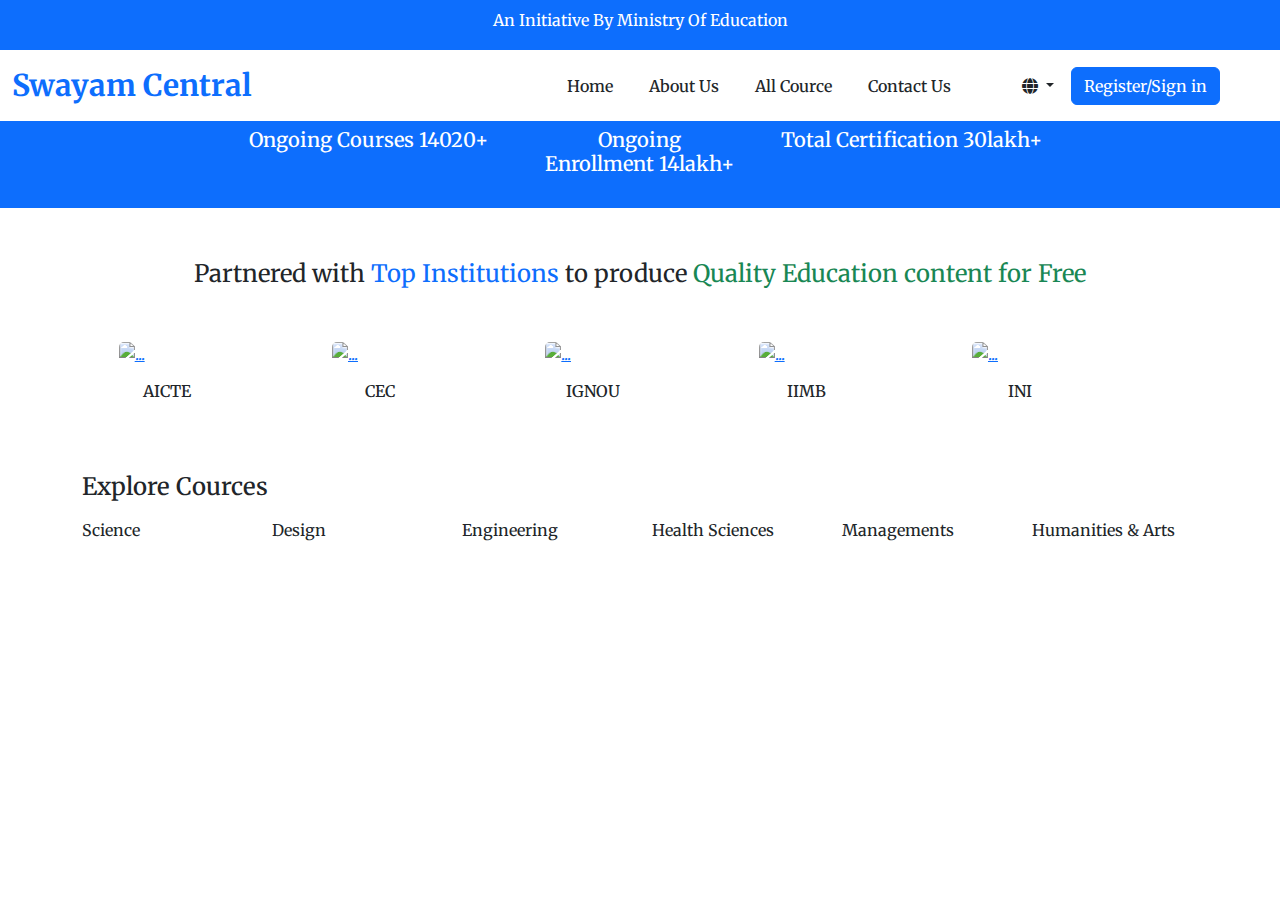
==== index.html @ 62db1b5d "first commit" ====
<!DOCTYPE html>
<html lang="en">
<head>
    <meta charset="UTF-8">
    <meta name="viewport" content="width=device-width, initial-scale=1.0">
    <title>Educational website</title>
    <!-- bootstrap cdn -->
    <link href="https://cdn.jsdelivr.net/npm/bootstrap@5.3.3/dist/css/bootstrap.min.css" rel="stylesheet" integrity="sha384-QWTKZyjpPEjISv5WaRU9OFeRpok6YctnYmDr5pNlyT2bRjXh0JMhjY6hW+ALEwIH" crossorigin="anonymous">
    <script src="https://cdn.jsdelivr.net/npm/bootstrap@5.3.3/dist/js/bootstrap.bundle.min.js" integrity="sha384-YvpcrYf0tY3lHB60NNkmXc5s9fDVZLESaAA55NDzOxhy9GkcIdslK1eN7N6jIeHz" crossorigin="anonymous"></script>
    <!-- fontawesome cdn -->
    <link rel="stylesheet" href="https://cdnjs.cloudflare.com/ajax/libs/font-awesome/6.7.2/css/all.min.css" integrity="sha512-Evv84Mr4kqVGRNSgIGL/F/aIDqQb7xQ2vcrdIwxfjThSH8CSR7PBEakCr51Ck+w+/U6swU2Im1vVX0SVk9ABhg==" crossorigin="anonymous" referrerpolicy="no-referrer" />
    <!-- google fonts -->
    <link rel="preconnect" href="https://fonts.googleapis.com">
    <link rel="preconnect" href="https://fonts.gstatic.com" crossorigin>
    <link href="https://fonts.googleapis.com/css2?family=Merriweather:ital,wght@0,300;0,400;0,700;0,900;1,300;1,400;1,700;1,900&family=Noto+Sans:ital,wght@0,100..900;1,100..900&family=Noto+Serif+Display:ital,wght@0,100..900;1,100..900&family=Noto+Serif:ital,wght@0,100..900;1,100..900&family=Playfair+Display:ital,wght@0,400..900;1,400..900&family=Poppins:ital,wght@0,100;0,200;0,300;0,400;0,500;0,600;0,700;0,800;0,900;1,100;1,200;1,300;1,400;1,500;1,600;1,700;1,800;1,900&display=swap" rel="stylesheet">
   <link rel="stylesheet" href="./style.css">
</head>
<body>
    <!-- navbar -->
     <div class="head bg-primary text-center text-white fs-6 pb-1 pt-2">
        <p >An Initiative By Ministry Of Education</p>
     </div>
    <nav class="navbar navbar-expand-lg ">
        <div class="container-fluid ">
        <!-- logo -->
          <a class="navbar-brand text-primary ml-5 " style="font-weight: 700; font-size: 30px;" href="#">Swayam Central</a>

          <!-- menu-bar -->
          <button class="navbar-toggler" type="button" data-bs-toggle="collapse" data-bs-target="#navbarSupportedContent" aria-controls="navbarSupportedContent" aria-expanded="false" aria-label="Toggle navigation">
            <span class="navbar-toggler-icon"></span>
          </button>
          <!-- nav-items -->
          <div class="collapse navbar-collapse" id="navbarSupportedContent">
            <ul class="navbar-nav ms-auto mb-2 mb-lg-0">
              <li class="nav-item">
                <a class="nav-link text-dark "  id="navItem" aria-current="page" href="#">Home</a>
              </li>
              <li class="nav-item" >
                <a class="nav-link text-dark "  href="#" id="navItem">About Us</a>
              </li>
              <li class="nav-item" >
                <a class="nav-link text-dark " id="navItem" href="#">All Cource</a>
              </li>
              <li class="nav-item" >
                <a class="nav-link text-dark " id="navItem" href="#">Contact Us</a>
              </li>
            </ul>
            <div class="dropdown me-5">
                <button class="btn dropdown-toggle" type="button" data-bs-toggle="dropdown" aria-expanded="false">
                    <i class="fa-solid fa-globe"></i>
                </button>
                <ul class="dropdown-menu">
                  <li><a class="dropdown-item" href="#">English</a></li>
                  <li><a class="dropdown-item" href="#">Hindi</a></li>
                  <li><a class="dropdown-item" href="#">Thelungu</a></li>
                  <li><a class="dropdown-item" href="#">malayalam</a></li>
                  <li><a class="dropdown-item" href="#">urudu</a></li>


                </ul>
                <button class="btn btn-primary rounded">Register/Sign in</button>
              </div>
          </div>
        </div>
      </nav>
    <section id="home">
        <!-- carousel home -->
            <div id="carouselExampleIndicators" class="carousel slide lg-w-100">
                <div class="carousel-indicators">
                  <button type="button" data-bs-target="#carouselExampleIndicators" data-bs-slide-to="0" class="active" aria-current="true" aria-label="Slide 1"></button>
                  <button type="button" data-bs-target="#carouselExampleIndicators" data-bs-slide-to="1" aria-label="Slide 2"></button>
                  <button type="button" data-bs-target="#carouselExampleIndicators" data-bs-slide-to="2" aria-label="Slide 3"></button>
                </div>
                <div class="carousel-inner">
                  <div class="carousel-item active">
                    <img src="https://storage.googleapis.com/swayam2_central/assets/img/student.png" class="d-block w-100" alt="...">
                  </div>
                  <div class="carousel-item">
                    <img src="https://storage.googleapis.com/swayam2_central/assets/img/college.png" class="d-block w-100" alt="...">
                  </div>
                  <div class="carousel-item">
                    <img src="https://storage.googleapis.com/swayam2_central/assets/img/swayam_plus_image.png" class="d-block w-100" alt="...">
                  </div>
                </div>
                <button class="carousel-control-prev" type="button" data-bs-target="#carouselExampleIndicators" data-bs-slide="prev">
                  <span class="carousel-control-prev-icon" aria-hidden="true"></span>
                  <span class="visually-hidden">Previous</span>
                </button>
                <button class="carousel-control-next" type="button" data-bs-target="#carouselExampleIndicators" data-bs-slide="next">
                  <span class="carousel-control-next-icon" aria-hidden="true"></span>
                  <span class="visually-hidden">Next</span>
                </button>
              </div>

              <!-- details -->
                <div class="row bg-primary  ">
                    <div class="col-md-2"></div>
                    <div class="col-md-3">
                         <h5 class="text-white sm-py-2 py-4 text-center">Ongoing Courses 14020+</h5>
                    </div>
                    <div class="col-md-2">
                        <h5 class="text-white sm-py-2 py-4 text-center">Ongoing Enrollment 14lakh+</h5>
                    </div>
                    <div class="col-md-3">
                        <h5 class="text-white sm-py-2 py-4 text-center ">Total Certification 30lakh+</h5>
                    </div>
                    <div class="col-md-2"></div>
                  </div>    
         
      </div>
          <!-- description -->
        <div class="container-fluid">
           <p class="text-center fs-4 mt-5">Partnered with <span class="text-primary">Top Institutions</span> to produce <span class="text-success">Quality Education content for Free</span> </p>
      </div>
      <!-- certifications -->
      <div class="container-fluid">
        <div class="row mt-5">
            <div class="col-md-1 "></div>
            <div class="col-sm-2 ">
              <div class="card border-0 transparent" style="width: 6rem;">
                <a href=""><img src="https://storage.googleapis.com/swayam2_central/assets/img/swayam_images/NC_logo/AICTE_logo_128.png" class="card-img-top  img-fluid " alt="...">
                </a>
                <div class="card-body">
                  <h5 class="card-title fs-6 text-center">AICTE</h5>
                </div>
              </div>
            </div>
            <div class="col-sm-2 ">
              <div class="card border-0 transparent" style="width: 6rem;">
                <a href=""><img src="https://storage.googleapis.com/swayam2_central/assets/img/swayam_images/NC_logo/CEC-logo.png" class="card-img-top  img-fluid " alt="...">
                </a>
                <div class="card-body">
                  <h5 class="card-title fs-6 text-center">CEC</h5>
                </div>
              </div>
            </div>
            <div class="col-sm-2 ">
              <div class="card border-0 transparent" style="width: 6rem;">
                <a href=""><img src="https://storage.googleapis.com/swayam2_central/assets/img/swayam_images/NC_logo/IGNOU-logo.png" class="card-img-top  img-fluid " alt="...">
                </a>
                <div class="card-body">
                  <h5 class="card-title fs-6 text-center">IGNOU</h5>
                </div>
              </div>
            </div>
            <div class="col-sm-2 ">
              <div class="card border-0 transparent" style="width: 6rem;">
                <a href=""><img src="https://storage.googleapis.com/swayam2_central/assets/img/swayam_images/NC_logo/IIMB_logo_128.png" class="card-img-top  img-fluid " alt="...">
                </a>
                <div class="card-body">
                  <h5 class="card-title fs-6 text-center">IIMB</h5>
                </div>
              </div>
            </div>
            <div class="col-sm-2">
              <div class="card border-0 transparent" style="width: 6rem;">
                <a href=""><img src="https://storage.googleapis.com/swayam2_central/assets/img/swayam_images/NC_logo/INI_logo_2x.png" class="card-img-top  img-fluid " alt="...">
                </a>
                <div class="card-body">
                  <h5 class="card-title fs-6 text-center">INI</h5>
                </div>
              </div>
            </div>
            <div class="col-sm-1 "></div>
        </div>
      </div>
      <div class="container mt-5">
        <h4>Explore Cources</h4>
        <div class="row mt-3">
          <div class="col-md-2">
            <a href="" class="text-center text-decoration-none text-dark">Science</a>
          </div>
          <div class="col-md-2">
            <a href=""  class="text-center text-decoration-none text-dark">Design</a>
          </div>
          <div class="col-md-2">
            <a href="" class="text-center text-decoration-none text-dark">Engineering</a>
          </div>
          <div class="col-md-2">
            <a href="" class="text-center text-decoration-none text-dark">Health Sciences</a>
          </div>
          <div class="col-md-2">
            <a href="" class="text-center text-decoration-none text-dark">Managements</a>
          </div>
          <div class="col-md-2">
            <a href="" class="text-center text-decoration-none text-dark">Humanities & Arts</a>
          </div>

        </div>
      </div>
    </section>
    
</body>
</html>
---- style.css ----
*{
    font-family: "Merriweather", serif;
}
.head{
    position: fixed;
    width: 100%;
    top: 0;
    z-index: 2;
}
.navbar{
    margin-top: 50px;
    position: fixed;
    top: 0;
    z-index: 2;
    background-color: white;
    width: 100%;
}
.navbar-nav{
    margin-right: 30px;
}
.nav-item{
    margin-right: 20px;
    font-weight: 500;
}
#navItem:hover{
    color: rgb(36, 91, 220);
}
/* carousel home */
.carousel{
     margin-top:5rem ; 
}
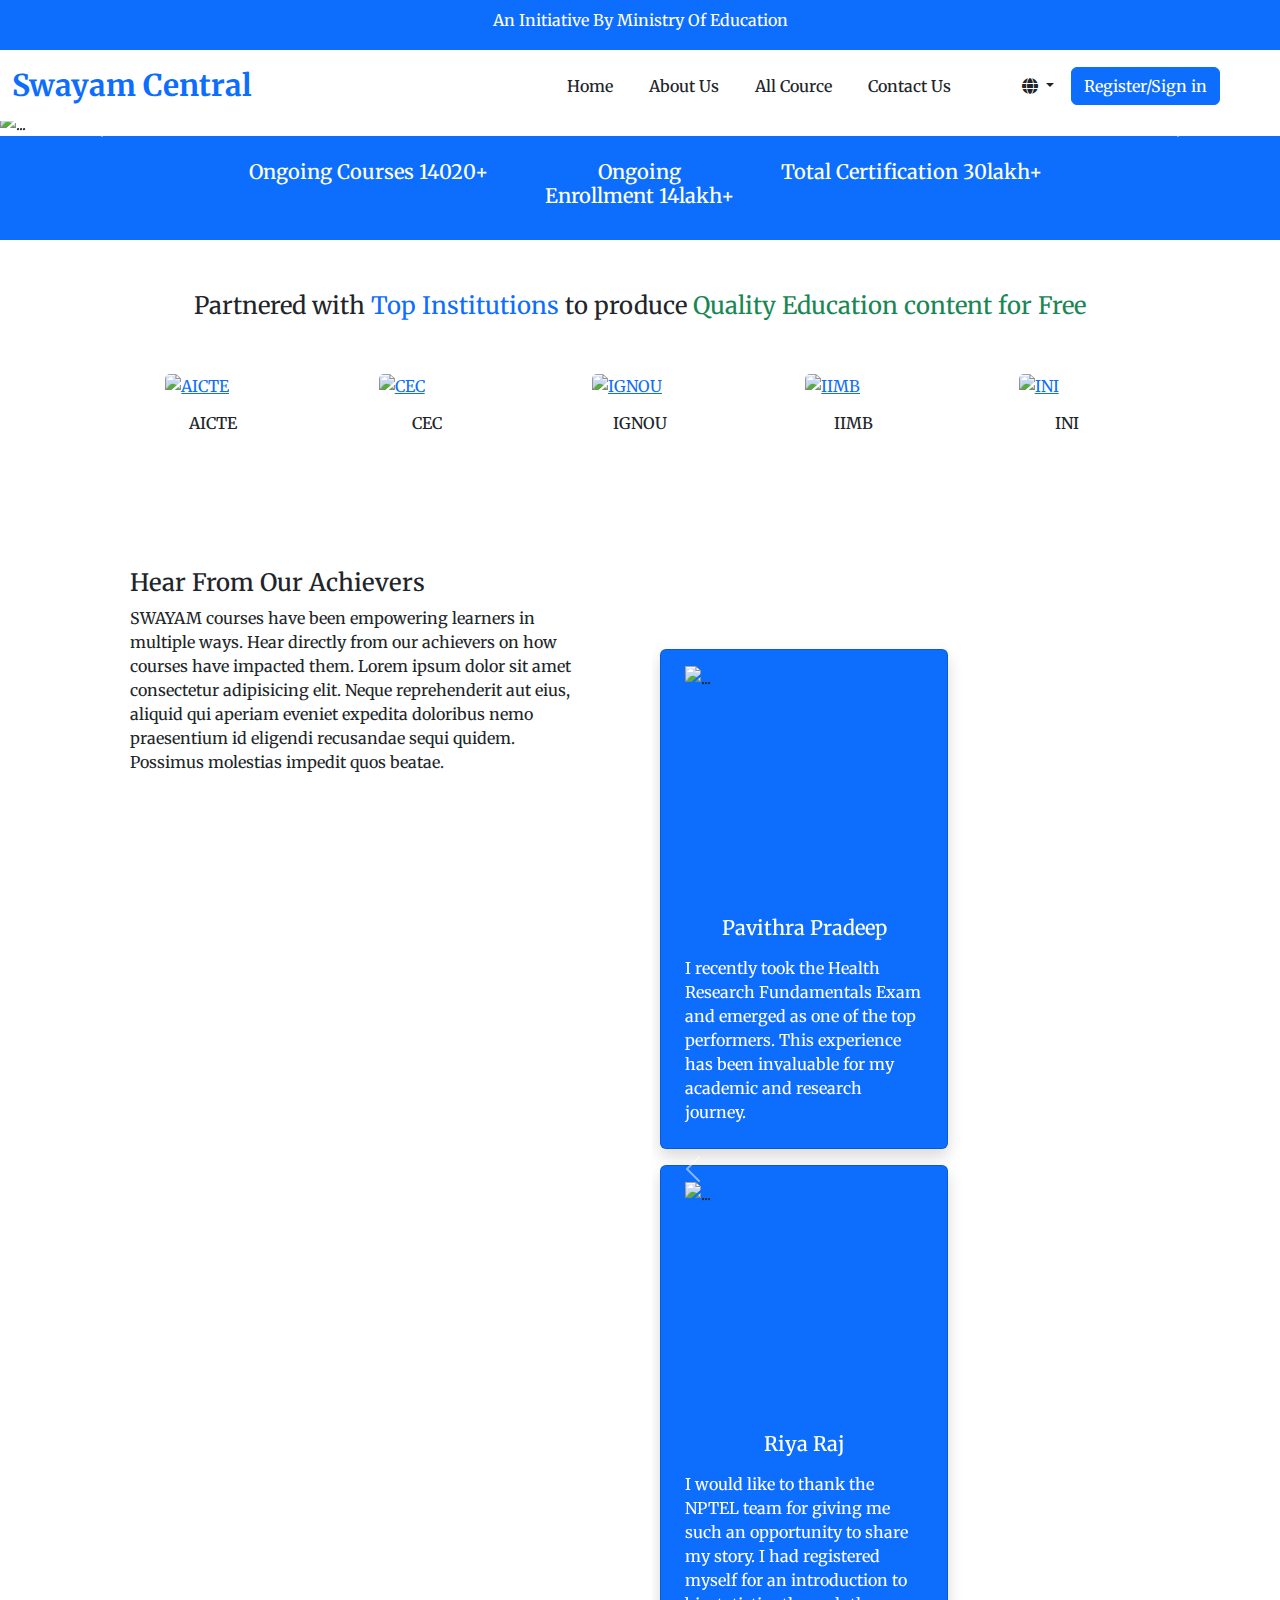
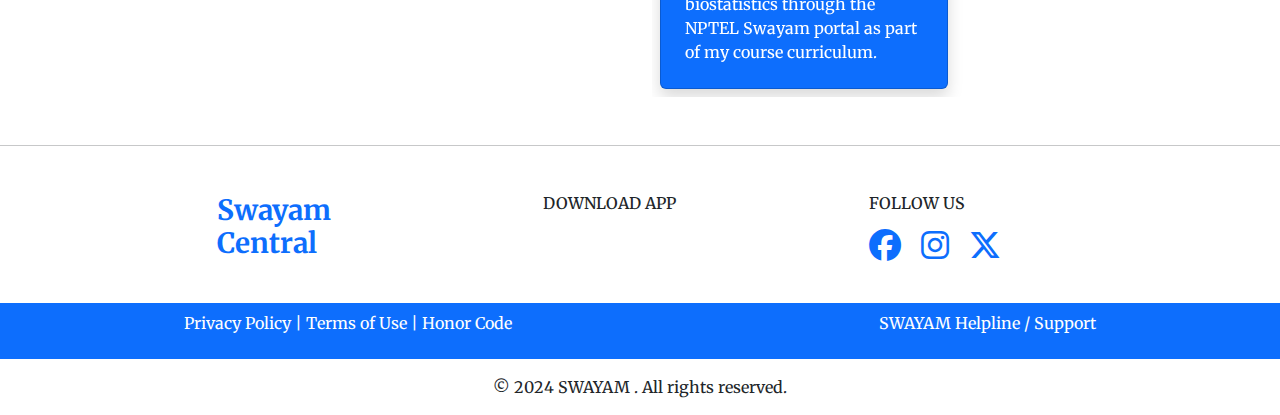
==== commit 04807ff0: "second commit" ====
--- a/index.html
+++ b/index.html
@@ -1,194 +1,312 @@
 <!DOCTYPE html>
 <html lang="en">
+
 <head>
-    <meta charset="UTF-8">
-    <meta name="viewport" content="width=device-width, initial-scale=1.0">
-    <title>Educational website</title>
-    <!-- bootstrap cdn -->
-    <link href="https://cdn.jsdelivr.net/npm/bootstrap@5.3.3/dist/css/bootstrap.min.css" rel="stylesheet" integrity="sha384-QWTKZyjpPEjISv5WaRU9OFeRpok6YctnYmDr5pNlyT2bRjXh0JMhjY6hW+ALEwIH" crossorigin="anonymous">
-    <script src="https://cdn.jsdelivr.net/npm/bootstrap@5.3.3/dist/js/bootstrap.bundle.min.js" integrity="sha384-YvpcrYf0tY3lHB60NNkmXc5s9fDVZLESaAA55NDzOxhy9GkcIdslK1eN7N6jIeHz" crossorigin="anonymous"></script>
-    <!-- fontawesome cdn -->
-    <link rel="stylesheet" href="https://cdnjs.cloudflare.com/ajax/libs/font-awesome/6.7.2/css/all.min.css" integrity="sha512-Evv84Mr4kqVGRNSgIGL/F/aIDqQb7xQ2vcrdIwxfjThSH8CSR7PBEakCr51Ck+w+/U6swU2Im1vVX0SVk9ABhg==" crossorigin="anonymous" referrerpolicy="no-referrer" />
-    <!-- google fonts -->
-    <link rel="preconnect" href="https://fonts.googleapis.com">
-    <link rel="preconnect" href="https://fonts.gstatic.com" crossorigin>
-    <link href="https://fonts.googleapis.com/css2?family=Merriweather:ital,wght@0,300;0,400;0,700;0,900;1,300;1,400;1,700;1,900&family=Noto+Sans:ital,wght@0,100..900;1,100..900&family=Noto+Serif+Display:ital,wght@0,100..900;1,100..900&family=Noto+Serif:ital,wght@0,100..900;1,100..900&family=Playfair+Display:ital,wght@0,400..900;1,400..900&family=Poppins:ital,wght@0,100;0,200;0,300;0,400;0,500;0,600;0,700;0,800;0,900;1,100;1,200;1,300;1,400;1,500;1,600;1,700;1,800;1,900&display=swap" rel="stylesheet">
-   <link rel="stylesheet" href="./style.css">
+  <meta charset="UTF-8">
+  <meta name="viewport" content="width=device-width, initial-scale=1.0">
+  <title>Educational website</title>
+  <!-- bootstrap cdn -->
+  <link href="https://cdn.jsdelivr.net/npm/bootstrap@5.3.3/dist/css/bootstrap.min.css" rel="stylesheet"
+    integrity="sha384-QWTKZyjpPEjISv5WaRU9OFeRpok6YctnYmDr5pNlyT2bRjXh0JMhjY6hW+ALEwIH" crossorigin="anonymous">
+  <script src="https://cdn.jsdelivr.net/npm/bootstrap@5.3.3/dist/js/bootstrap.bundle.min.js"
+    integrity="sha384-YvpcrYf0tY3lHB60NNkmXc5s9fDVZLESaAA55NDzOxhy9GkcIdslK1eN7N6jIeHz"
+    crossorigin="anonymous"></script>
+  <!-- fontawesome cdn -->
+  <link rel="stylesheet" href="https://cdnjs.cloudflare.com/ajax/libs/font-awesome/6.7.2/css/all.min.css"
+    integrity="sha512-Evv84Mr4kqVGRNSgIGL/F/aIDqQb7xQ2vcrdIwxfjThSH8CSR7PBEakCr51Ck+w+/U6swU2Im1vVX0SVk9ABhg=="
+    crossorigin="anonymous" referrerpolicy="no-referrer" />
+  <!-- google fonts -->
+  <link rel="preconnect" href="https://fonts.googleapis.com">
+  <link rel="preconnect" href="https://fonts.gstatic.com" crossorigin>
+  <link
+    href="https://fonts.googleapis.com/css2?family=Merriweather:ital,wght@0,300;0,400;0,700;0,900;1,300;1,400;1,700;1,900&family=Noto+Sans:ital,wght@0,100..900;1,100..900&family=Noto+Serif+Display:ital,wght@0,100..900;1,100..900&family=Noto+Serif:ital,wght@0,100..900;1,100..900&family=Playfair+Display:ital,wght@0,400..900;1,400..900&family=Poppins:ital,wght@0,100;0,200;0,300;0,400;0,500;0,600;0,700;0,800;0,900;1,100;1,200;1,300;1,400;1,500;1,600;1,700;1,800;1,900&display=swap"
+    rel="stylesheet">
+    <link rel="stylesheet" href="./style.css">
 </head>
+
 <body>
-    <!-- navbar -->
-     <div class="head bg-primary text-center text-white fs-6 pb-1 pt-2">
-        <p >An Initiative By Ministry Of Education</p>
-     </div>
-    <nav class="navbar navbar-expand-lg ">
-        <div class="container-fluid ">
-        <!-- logo -->
-          <a class="navbar-brand text-primary ml-5 " style="font-weight: 700; font-size: 30px;" href="#">Swayam Central</a>
-
-          <!-- menu-bar -->
-          <button class="navbar-toggler" type="button" data-bs-toggle="collapse" data-bs-target="#navbarSupportedContent" aria-controls="navbarSupportedContent" aria-expanded="false" aria-label="Toggle navigation">
-            <span class="navbar-toggler-icon"></span>
+  <!-- navbar -->
+  <div class="head bg-primary text-center text-white fs-6 pb-1 pt-2">
+    <p>An Initiative By Ministry Of Education</p>
+  </div>
+  <nav class="navbar navbar-expand-lg ">
+    <div class="container-fluid ">
+      <!-- logo -->
+      <a class="navbar-brand text-primary ml-5 " style="font-weight: 700; font-size: 30px;" href="./index.html">Swayam Central</a>
+
+      <!-- menu-bar -->
+      <button class="navbar-toggler" type="button" data-bs-toggle="collapse" data-bs-target="#navbarSupportedContent"
+        aria-controls="navbarSupportedContent" aria-expanded="false" aria-label="Toggle navigation">
+        <span class="navbar-toggler-icon"></span>
+      </button>
+      <!-- nav-items -->
+      <div class="collapse navbar-collapse" id="navbarSupportedContent">
+        <ul class="navbar-nav ms-auto mb-2 mb-lg-0">
+          <li class="nav-item">
+            <a class="nav-link text-dark " id="navItem" aria-current="page" href="#home">Home</a>
+          </li>
+          <li class="nav-item">
+            <a class="nav-link text-dark " href="./about.html" id="navItem">About Us</a>
+          </li>
+          <li class="nav-item">
+            <a class="nav-link text-dark " id="navItem" href="./course.html">All Cource</a>
+          </li>
+          <li class="nav-item">
+            <a class="nav-link text-dark " id="navItem" href="./contact.html">Contact Us</a>
+          </li>
+        </ul>
+        <div class="dropdown me-5">
+          <button class="btn dropdown-toggle" type="button" data-bs-toggle="dropdown" aria-expanded="false">
+            <i class="fa-solid fa-globe"></i>
           </button>
-          <!-- nav-items -->
-          <div class="collapse navbar-collapse" id="navbarSupportedContent">
-            <ul class="navbar-nav ms-auto mb-2 mb-lg-0">
-              <li class="nav-item">
-                <a class="nav-link text-dark "  id="navItem" aria-current="page" href="#">Home</a>
-              </li>
-              <li class="nav-item" >
-                <a class="nav-link text-dark "  href="#" id="navItem">About Us</a>
-              </li>
-              <li class="nav-item" >
-                <a class="nav-link text-dark " id="navItem" href="#">All Cource</a>
-              </li>
-              <li class="nav-item" >
-                <a class="nav-link text-dark " id="navItem" href="#">Contact Us</a>
-              </li>
-            </ul>
-            <div class="dropdown me-5">
-                <button class="btn dropdown-toggle" type="button" data-bs-toggle="dropdown" aria-expanded="false">
-                    <i class="fa-solid fa-globe"></i>
-                </button>
-                <ul class="dropdown-menu">
-                  <li><a class="dropdown-item" href="#">English</a></li>
-                  <li><a class="dropdown-item" href="#">Hindi</a></li>
-                  <li><a class="dropdown-item" href="#">Thelungu</a></li>
-                  <li><a class="dropdown-item" href="#">malayalam</a></li>
-                  <li><a class="dropdown-item" href="#">urudu</a></li>
-
-
-                </ul>
-                <button class="btn btn-primary rounded">Register/Sign in</button>
-              </div>
-          </div>
-        </div>
-      </nav>
-    <section id="home">
-        <!-- carousel home -->
-            <div id="carouselExampleIndicators" class="carousel slide lg-w-100">
-                <div class="carousel-indicators">
-                  <button type="button" data-bs-target="#carouselExampleIndicators" data-bs-slide-to="0" class="active" aria-current="true" aria-label="Slide 1"></button>
-                  <button type="button" data-bs-target="#carouselExampleIndicators" data-bs-slide-to="1" aria-label="Slide 2"></button>
-                  <button type="button" data-bs-target="#carouselExampleIndicators" data-bs-slide-to="2" aria-label="Slide 3"></button>
-                </div>
-                <div class="carousel-inner">
-                  <div class="carousel-item active">
-                    <img src="https://storage.googleapis.com/swayam2_central/assets/img/student.png" class="d-block w-100" alt="...">
+          <ul class="dropdown-menu">
+            <li><a class="dropdown-item" href="#">English</a></li>
+            <li><a class="dropdown-item" href="#">Hindi</a></li>
+            <li><a class="dropdown-item" href="#">Thelungu</a></li>
+            <li><a class="dropdown-item" href="#">malayalam</a></li>
+            <li><a class="dropdown-item" href="#">urudu</a></li>
+
+
+          </ul>
+        <a href="./login.html"><button class="btn btn-primary rounded">Register/Sign in</button>
+        </a>
+        </div>
+      </div>
+    </div>
+  </nav>
+
+  <!-- homepage -->
+
+  <section id="home">
+    <!-- carousel home -->
+    <div id="carouselExampleIndicators" class="carousel slide ">
+      <div class="carousel-indicators">
+        <button type="button" data-bs-target="#carouselExampleIndicators" data-bs-slide-to="0" class="active"
+          aria-current="true" aria-label="Slide 1"></button>
+        <button type="button" data-bs-target="#carouselExampleIndicators" data-bs-slide-to="1"
+          aria-label="Slide 2"></button>
+        <button type="button" data-bs-target="#carouselExampleIndicators" data-bs-slide-to="2"
+          aria-label="Slide 3"></button>
+      </div>
+      <div class="carousel-inner">
+        <div class="carousel-item active">
+          <img src="https://storage.googleapis.com/swayam2_central/assets/img/student.png" class="d-block w-100"
+            alt="...">
+        </div>
+        <div class="carousel-item">
+          <img src="https://storage.googleapis.com/swayam2_central/assets/img/college.png" class="d-block w-100"
+            alt="...">
+        </div>
+        <div class="carousel-item">
+          <img src="https://storage.googleapis.com/swayam2_central/assets/img/swayam_plus_image.png"
+            class="d-block w-100" alt="...">
+        </div>
+      </div>
+      <button class="carousel-control-prev" type="button" data-bs-target="#carouselExampleIndicators"
+        data-bs-slide="prev">
+        <span class="carousel-control-prev-icon" aria-hidden="true"></span>
+        <span class="visually-hidden">Previous</span>
+      </button>
+      <button class="carousel-control-next" type="button" data-bs-target="#carouselExampleIndicators"
+        data-bs-slide="next">
+        <span class="carousel-control-next-icon" aria-hidden="true"></span>
+        <span class="visually-hidden">Next</span>
+      </button>
+    </div>
+
+    <!-- details -->
+    <div class="row bg-primary  ">
+      <div class="col-md-2"></div>
+      <div class="col-md-3">
+        <h5 class="text-white sm-py-2 py-4 text-center">Ongoing Courses 14020+</h5>
+      </div>
+      <div class="col-md-2">
+        <h5 class="text-white sm-py-2 py-4 text-center">Ongoing Enrollment 14lakh+</h5>
+      </div>
+      <div class="col-md-3">
+        <h5 class="text-white sm-py-2 py-4 text-center ">Total Certification 30lakh+</h5>
+      </div>
+      <div class="col-md-2"></div>
+    </div>
+
+    </div>
+    <!-- description -->
+    <div class="container-fluid">
+      <p class="text-center fs-4 mt-5">Partnered with <span class="text-primary">Top Institutions</span> to produce
+        <span class="text-success">Quality Education content for Free</span> </p>
+    </div>
+    <!-- certifications -->
+    <div class="container-fluid">
+      <div class="row justify-content-center mt-5">
+        <!-- Card 1 -->
+        <div class="col-6 col-sm-4 col-md-3 col-lg-2 mb-4">
+          <div class="card border-0 transparent mx-auto" style="width: 6rem;">
+            <a href="#">
+              <img src="https://storage.googleapis.com/swayam2_central/assets/img/swayam_images/NC_logo/AICTE_logo_128.png" 
+                   class="card-img-top img-fluid" alt="AICTE">
+            </a>
+            <div class="card-body">
+              <h5 class="card-title fs-6 text-center">AICTE</h5>
+            </div>
+          </div>
+        </div>
+        <!-- Card 2 -->
+        <div class="col-6 col-sm-4 col-md-3 col-lg-2 mb-4">
+          <div class="card border-0 transparent mx-auto" style="width: 6rem;">
+            <a href="#">
+              <img src="https://storage.googleapis.com/swayam2_central/assets/img/swayam_images/NC_logo/CEC-logo.png" 
+                   class="card-img-top img-fluid" alt="CEC">
+            </a>
+            <div class="card-body">
+              <h5 class="card-title fs-6 text-center">CEC</h5>
+            </div>
+          </div>
+        </div>
+        <!-- Card 3 -->
+        <div class="col-6 col-sm-4 col-md-3 col-lg-2 mb-4">
+          <div class="card border-0 transparent mx-auto" style="width: 6rem;">
+            <a href="#">
+              <img src="https://storage.googleapis.com/swayam2_central/assets/img/swayam_images/NC_logo/IGNOU-logo.png" 
+                   class="card-img-top img-fluid" alt="IGNOU">
+            </a>
+            <div class="card-body">
+              <h5 class="card-title fs-6 text-center">IGNOU</h5>
+            </div>
+          </div>
+        </div>
+        <!-- Card 4 -->
+        <div class="col-6 col-sm-4 col-md-3 col-lg-2 mb-4">
+          <div class="card border-0 transparent mx-auto" style="width: 6rem;">
+            <a href="#">
+              <img src="https://storage.googleapis.com/swayam2_central/assets/img/swayam_images/NC_logo/IIMB_logo_128.png" 
+                   class="card-img-top img-fluid" alt="IIMB">
+            </a>
+            <div class="card-body">
+              <h5 class="card-title fs-6 text-center">IIMB</h5>
+            </div>
+          </div>
+        </div>
+        <!-- Card 5 -->
+        <div class="col-6 col-sm-4 col-md-3 col-lg-2 mb-4">
+          <div class="card border-0 transparent mx-auto" style="width: 6rem;">
+            <a href="#">
+              <img src="https://storage.googleapis.com/swayam2_central/assets/img/swayam_images/NC_logo/INI_logo_2x.png" 
+                   class="card-img-top img-fluid" alt="INI">
+            </a>
+            <div class="card-body">
+              <h5 class="card-title fs-6 text-center">INI</h5>
+            </div>
+          </div>
+        </div>
+      </div>
+    </div>
+
+    
+    <!-- testimonial -->
+    <div class="container">
+      <div class="row mt-5">
+        <!-- Left Section -->
+        <div class="col-md-6 text-center text-md-start">
+          <img src="https://storage.googleapis.com/swayam2_central/assets/img/testimonial_200px.png" alt="" class="w-50 w-md-25">
+          <h4 class="mt-3 px-md-5">Hear From Our Achievers</h4>
+          <div class="w-50 w-md-25 h-2 bg-primary rounded mx-auto mx-md-0"></div>
+          <p class="mt-2 px-md-5">SWAYAM courses have been empowering learners in multiple ways. Hear directly from our achievers on how courses have impacted them. Lorem ipsum dolor sit amet consectetur adipisicing elit. Neque reprehenderit aut eius, aliquid qui aperiam eveniet expedita doloribus nemo praesentium id eligendi recusandae sequi quidem. Possimus molestias impedit quos beatae.</p>
+        </div>
+    
+        <!-- Testimonial Carousel -->
+        <div class="col-md-6">
+          <div id="carouselExample" class="carousel slide">
+            <div class="carousel-inner">
+              <!-- First Slide -->
+              <div class="carousel-item active">
+                <div class="d-flex flex-wrap justify-content-center justify-content-md-start">
+                  <div class="card rounded bg-primary shadow m-2" style="width: 18rem;">
+                    <img src="https://storage.googleapis.com/swayam-central-production.appspot.com/Testimonials/Pavithra_Pradeep.png" class="card-img-top img-fluid px-4 py-3 rounded-2" style="height: 250px;" alt="...">
+                    <div class="card-body">
+                      <h5 class="card-title text-center text-white">Pavithra Pradeep</h5>
+                      <p class="card-text px-2 py-2 text-white">I recently took the Health Research Fundamentals Exam and emerged as one of the top performers. This experience has been invaluable for my academic and research journey.</p>
+                    </div>
                   </div>
-                  <div class="carousel-item">
-                    <img src="https://storage.googleapis.com/swayam2_central/assets/img/college.png" class="d-block w-100" alt="...">
-                  </div>
-                  <div class="carousel-item">
-                    <img src="https://storage.googleapis.com/swayam2_central/assets/img/swayam_plus_image.png" class="d-block w-100" alt="...">
+                  <div class="card rounded bg-primary shadow m-2" style="width: 18rem;">
+                    <img src="https://storage.googleapis.com/swayam-central-production.appspot.com/Testimonials/riya_raj.png" class="card-img-top img-fluid px-4 py-3 rounded-2" style="height: 250px;" alt="...">
+                    <div class="card-body">
+                      <h5 class="card-title text-center text-white">Riya Raj</h5>
+                      <p class="card-text px-2 py-2 text-white">I would like to thank the NPTEL team for giving me such an opportunity to share my story. I had registered myself for an introduction to biostatistics through the NPTEL Swayam portal as part of my course curriculum.</p>
+                    </div>
                   </div>
                 </div>
-                <button class="carousel-control-prev" type="button" data-bs-target="#carouselExampleIndicators" data-bs-slide="prev">
-                  <span class="carousel-control-prev-icon" aria-hidden="true"></span>
-                  <span class="visually-hidden">Previous</span>
-                </button>
-                <button class="carousel-control-next" type="button" data-bs-target="#carouselExampleIndicators" data-bs-slide="next">
-                  <span class="carousel-control-next-icon" aria-hidden="true"></span>
-                  <span class="visually-hidden">Next</span>
-                </button>
               </div>
-
-              <!-- details -->
-                <div class="row bg-primary  ">
-                    <div class="col-md-2"></div>
-                    <div class="col-md-3">
-                         <h5 class="text-white sm-py-2 py-4 text-center">Ongoing Courses 14020+</h5>
+              <!-- Second Slide -->
+              <div class="carousel-item">
+                <div class="d-flex flex-wrap justify-content-center justify-content-md-start">
+                  <div class="card rounded bg-primary shadow m-2" style="width: 18rem;">
+                    <img src="https://storage.googleapis.com/swayam-central-production.appspot.com/Testimonials/rohit_joshi.png" class="card-img-top img-fluid px-4 py-3 rounded-2" style="height: 250px;" alt="...">
+                    <div class="card-body">
+                      <h5 class="card-title text-center text-white">Rohit Joshy</h5>
+                      <p class="card-text px-2 py-2 text-white">The Project Management course I recently completed was a valuable learning experience. The course provided a comprehensive overview of project management principles equipping me with a solid foundation.</p>
                     </div>
-                    <div class="col-md-2">
-                        <h5 class="text-white sm-py-2 py-4 text-center">Ongoing Enrollment 14lakh+</h5>
+                  </div>
+                  <div class="card rounded bg-primary shadow m-2" style="width: 18rem;">
+                    <img src="https://storage.googleapis.com/swayam-central-production.appspot.com/Testimonials/Pamir_Roy.jpeg" class="card-img-top img-fluid px-4 py-3 rounded-2" style="height: 250px;" alt="...">
+                    <div class="card-body">
+                      <h5 class="card-title text-center text-white">Pamir Roy</h5>
+                      <p class="card-text px-2 py-2 text-white">Basically I don't see much of a difference between regular classes and online learning. I look at online learning as a new way of the 21st century. NPTEL courses are enhancing learning through technology.</p>
                     </div>
-                    <div class="col-md-3">
-                        <h5 class="text-white sm-py-2 py-4 text-center ">Total Certification 30lakh+</h5>
-                    </div>
-                    <div class="col-md-2"></div>
-                  </div>    
-         
-      </div>
-          <!-- description -->
-        <div class="container-fluid">
-           <p class="text-center fs-4 mt-5">Partnered with <span class="text-primary">Top Institutions</span> to produce <span class="text-success">Quality Education content for Free</span> </p>
-      </div>
-      <!-- certifications -->
-      <div class="container-fluid">
-        <div class="row mt-5">
-            <div class="col-md-1 "></div>
-            <div class="col-sm-2 ">
-              <div class="card border-0 transparent" style="width: 6rem;">
-                <a href=""><img src="https://storage.googleapis.com/swayam2_central/assets/img/swayam_images/NC_logo/AICTE_logo_128.png" class="card-img-top  img-fluid " alt="...">
-                </a>
-                <div class="card-body">
-                  <h5 class="card-title fs-6 text-center">AICTE</h5>
+                  </div>
                 </div>
               </div>
             </div>
-            <div class="col-sm-2 ">
-              <div class="card border-0 transparent" style="width: 6rem;">
-                <a href=""><img src="https://storage.googleapis.com/swayam2_central/assets/img/swayam_images/NC_logo/CEC-logo.png" class="card-img-top  img-fluid " alt="...">
-                </a>
-                <div class="card-body">
-                  <h5 class="card-title fs-6 text-center">CEC</h5>
-                </div>
-              </div>
-            </div>
-            <div class="col-sm-2 ">
-              <div class="card border-0 transparent" style="width: 6rem;">
-                <a href=""><img src="https://storage.googleapis.com/swayam2_central/assets/img/swayam_images/NC_logo/IGNOU-logo.png" class="card-img-top  img-fluid " alt="...">
-                </a>
-                <div class="card-body">
-                  <h5 class="card-title fs-6 text-center">IGNOU</h5>
-                </div>
-              </div>
-            </div>
-            <div class="col-sm-2 ">
-              <div class="card border-0 transparent" style="width: 6rem;">
-                <a href=""><img src="https://storage.googleapis.com/swayam2_central/assets/img/swayam_images/NC_logo/IIMB_logo_128.png" class="card-img-top  img-fluid " alt="...">
-                </a>
-                <div class="card-body">
-                  <h5 class="card-title fs-6 text-center">IIMB</h5>
-                </div>
-              </div>
-            </div>
-            <div class="col-sm-2">
-              <div class="card border-0 transparent" style="width: 6rem;">
-                <a href=""><img src="https://storage.googleapis.com/swayam2_central/assets/img/swayam_images/NC_logo/INI_logo_2x.png" class="card-img-top  img-fluid " alt="...">
-                </a>
-                <div class="card-body">
-                  <h5 class="card-title fs-6 text-center">INI</h5>
-                </div>
-              </div>
-            </div>
-            <div class="col-sm-1 "></div>
-        </div>
-      </div>
-      <div class="container mt-5">
-        <h4>Explore Cources</h4>
-        <div class="row mt-3">
-          <div class="col-md-2">
-            <a href="" class="text-center text-decoration-none text-dark">Science</a>
-          </div>
-          <div class="col-md-2">
-            <a href=""  class="text-center text-decoration-none text-dark">Design</a>
-          </div>
-          <div class="col-md-2">
-            <a href="" class="text-center text-decoration-none text-dark">Engineering</a>
-          </div>
-          <div class="col-md-2">
-            <a href="" class="text-center text-decoration-none text-dark">Health Sciences</a>
-          </div>
-          <div class="col-md-2">
-            <a href="" class="text-center text-decoration-none text-dark">Managements</a>
-          </div>
-          <div class="col-md-2">
-            <a href="" class="text-center text-decoration-none text-dark">Humanities & Arts</a>
-          </div>
-
-        </div>
-      </div>
-    </section>
-    
+            <button class="carousel-control-prev" type="button" data-bs-target="#carouselExample" data-bs-slide="prev">
+              <span class="carousel-control-prev-icon" aria-hidden="true"></span>
+              <span class="visually-hidden">Previous</span>
+            </button>
+            <button class="carousel-control-next" type="button" data-bs-target="#carouselExample" data-bs-slide="next">
+              <span class="carousel-control-next-icon" aria-hidden="true"></span>
+              <span class="visually-hidden">Next</span>
+            </button>
+          </div>
+        </div>
+      </div>
+    </div>
+
+  </section>
+  <hr class="mt-5">
+  <!-- footer -->
+  <footer>
+    <div>
+      <div class="row mt-5">
+        <div class="col-md-2"></div>
+        <div class="col-md-2">
+          <h3 class="text-primary " style="font-weight:700;">Swayam Central</h3>
+        </div>
+        <div class="col-md-1"></div>
+        <div class="col-md-2">
+          <h6>DOWNLOAD APP</h6>
+          <img
+            src="https://storage.googleapis.com/swayam2_central/assets/img/swayam_images/download_google_play_logo.png"
+            class="mt-2" alt="">
+        </div>
+        <div class="col-md-1"></div>
+        <div class="col-md-2">
+          <h6>FOLLOW US</h6>
+          <div class="mt-3">
+            <i class="fa-brands fa-facebook fs-2 text-primary"></i>
+            <i class="fa-brands fa-instagram fs-2 ps-3 text-primary"></i>
+            <i class="fa-brands fa-x-twitter fs-2 ps-3 text-primary"></i>
+          </div>
+        </div>
+        <div class="col-md-2"></div>
+      </div>
+
+      <div class="bg-primary  mt-2 d-flex justify-content-around py-2 text-white " style="width: 100%;">
+        <p>Privacy Policy | Terms of Use | Honor Code</p>
+        <p>SWAYAM Helpline / Support</p>
+      </div>
+      <p class="text-center mt-3">© 2024 SWAYAM . All rights reserved.</p>
+    </div>
+
+  </footer>
+
 </body>
+
 </html>--- a/style.css
+++ b/style.css
@@ -1,31 +1,91 @@
-*{
-    font-family: "Merriweather", serif;
+* {
+  font-family: "Merriweather", serif;
 }
-.head{
-    position: fixed;
+
+.head {
+  position: fixed;
+  width: 100%;
+  top: 0;
+  z-index: 2;
+}
+
+.navbar {
+  margin-top: 50px;
+  position: fixed;
+  top: 0;
+  z-index: 2;
+  background-color: white;
+  width: 100%;
+}
+
+.navbar-nav {
+  margin-right: 30px;
+}
+
+.nav-item {
+  margin-right: 20px;
+  font-weight: 500;
+}
+.carousel {
+  margin-top: 7rem;
+}
+
+.carousel-item img {
+  max-height: 450px;
+  object-fit: cover;
+}
+
+/* Adjust details section on smaller screens */
+.details-section h5 {
+  font-size: 1rem;
+  text-align: center;
+  padding: 0.5rem 0;
+}
+
+/* Responsive footer */
+footer .row div {
+  margin-bottom: 1rem;
+}
+
+footer img {
+  max-width: 100%;
+  height: auto;
+}
+
+footer .social-icons i {
+  margin-right: 1rem;
+}
+
+@media (max-width: 576px) {
+  .navbar-brand {
+    font-size: 1.2rem;
+  }
+
+  .carousel-item img {
+    max-height: 80vh;
+    object-fit: cover;
+  }
+
+  .testimonial-carousel .card {
     width: 100%;
-    top: 0;
-    z-index: 2;
+    margin-bottom: 1rem;
+  }
+
+  footer .row div {
+    text-align: center;
+  }
+
+  footer .social-icons {
+    justify-content: center;
+  }
 }
-.navbar{
-    margin-top: 50px;
-    position: fixed;
-    top: 0;
-    z-index: 2;
-    background-color: white;
-    width: 100%;
+
+/* login */
+.auth-container {
+  max-width: 400px;
+  margin: 50px auto;
+  padding: 30px;
+  background: white;
+  border-radius: 10px;
+  box-shadow: 0 0 20px rgba(0, 0, 0, 0.1);
 }
-.navbar-nav{
-    margin-right: 30px;
-}
-.nav-item{
-    margin-right: 20px;
-    font-weight: 500;
-}
-#navItem:hover{
-    color: rgb(36, 91, 220);
-}
-/* carousel home */
-.carousel{
-     margin-top:5rem ; 
-}
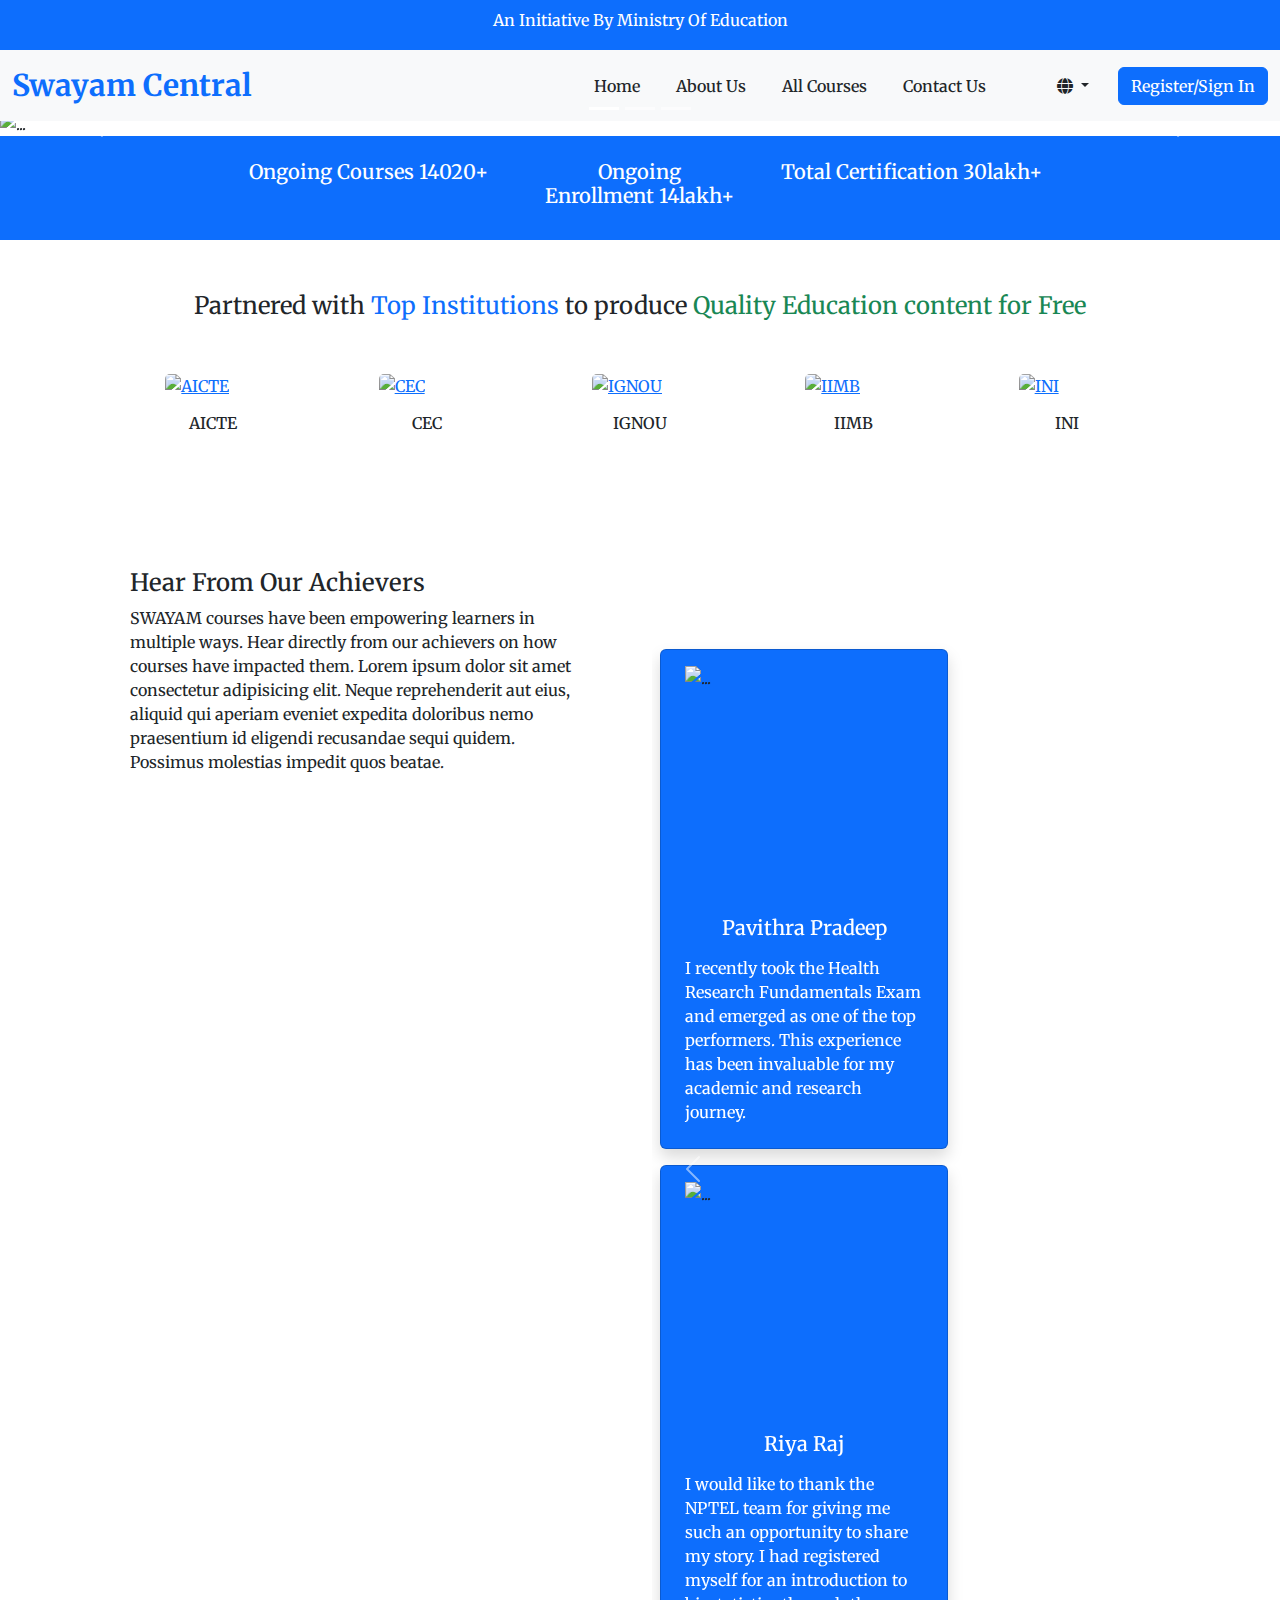
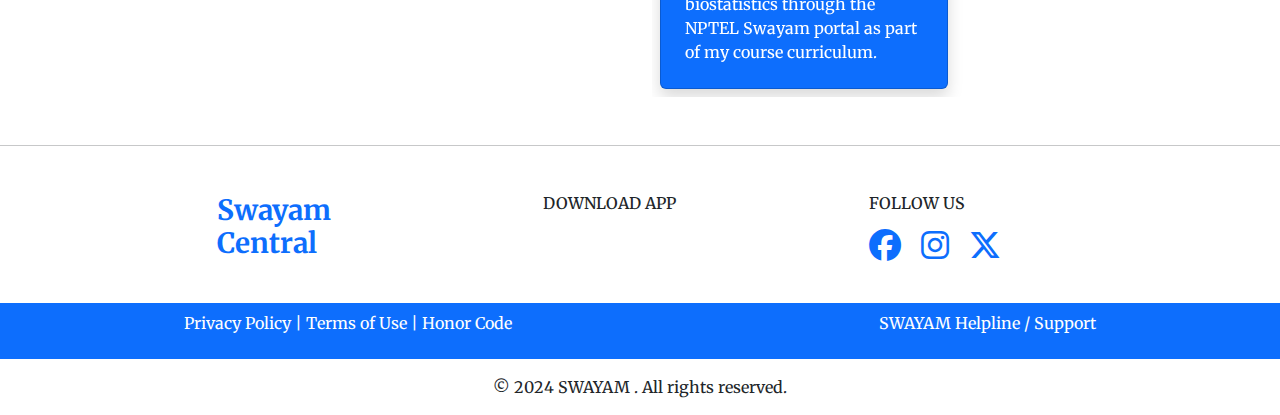
==== commit 570671e9: "third commit" ====
--- a/index.html
+++ b/index.html
@@ -4,115 +4,98 @@
 <head>
   <meta charset="UTF-8">
   <meta name="viewport" content="width=device-width, initial-scale=1.0">
-  <title>Educational website</title>
-  <!-- bootstrap cdn -->
+  <title>Educational Website</title>
+  <!-- Bootstrap CDN -->
   <link href="https://cdn.jsdelivr.net/npm/bootstrap@5.3.3/dist/css/bootstrap.min.css" rel="stylesheet"
     integrity="sha384-QWTKZyjpPEjISv5WaRU9OFeRpok6YctnYmDr5pNlyT2bRjXh0JMhjY6hW+ALEwIH" crossorigin="anonymous">
   <script src="https://cdn.jsdelivr.net/npm/bootstrap@5.3.3/dist/js/bootstrap.bundle.min.js"
     integrity="sha384-YvpcrYf0tY3lHB60NNkmXc5s9fDVZLESaAA55NDzOxhy9GkcIdslK1eN7N6jIeHz"
     crossorigin="anonymous"></script>
-  <!-- fontawesome cdn -->
+  <!-- FontAwesome CDN -->
   <link rel="stylesheet" href="https://cdnjs.cloudflare.com/ajax/libs/font-awesome/6.7.2/css/all.min.css"
     integrity="sha512-Evv84Mr4kqVGRNSgIGL/F/aIDqQb7xQ2vcrdIwxfjThSH8CSR7PBEakCr51Ck+w+/U6swU2Im1vVX0SVk9ABhg=="
     crossorigin="anonymous" referrerpolicy="no-referrer" />
-  <!-- google fonts -->
+  <!-- Google Fonts -->
   <link rel="preconnect" href="https://fonts.googleapis.com">
   <link rel="preconnect" href="https://fonts.gstatic.com" crossorigin>
   <link
     href="https://fonts.googleapis.com/css2?family=Merriweather:ital,wght@0,300;0,400;0,700;0,900;1,300;1,400;1,700;1,900&family=Noto+Sans:ital,wght@0,100..900;1,100..900&family=Noto+Serif+Display:ital,wght@0,100..900;1,100..900&family=Noto+Serif:ital,wght@0,100..900;1,100..900&family=Playfair+Display:ital,wght@0,400..900;1,400..900&family=Poppins:ital,wght@0,100;0,200;0,300;0,400;0,500;0,600;0,700;0,800;0,900;1,100;1,200;1,300;1,400;1,500;1,600;1,700;1,800;1,900&display=swap"
     rel="stylesheet">
-    <link rel="stylesheet" href="./style.css">
+  <link rel="stylesheet" href="./style.css">
 </head>
 
 <body>
-  <!-- navbar -->
+  <!-- Navbar -->
   <div class="head bg-primary text-center text-white fs-6 pb-1 pt-2">
     <p>An Initiative By Ministry Of Education</p>
   </div>
-  <nav class="navbar navbar-expand-lg ">
-    <div class="container-fluid ">
-      <!-- logo -->
-      <a class="navbar-brand text-primary ml-5 " style="font-weight: 700; font-size: 30px;" href="./index.html">Swayam Central</a>
-
-      <!-- menu-bar -->
+  <nav class="navbar navbar-expand-lg navbar-light bg-light">
+    <div class="container-fluid">
+      <!-- Logo -->
+      <a class="navbar-brand text-primary" style="font-weight: 700; font-size: 30px;" href="./index.html">Swayam Central</a>
+      <!-- Menu Toggle -->
       <button class="navbar-toggler" type="button" data-bs-toggle="collapse" data-bs-target="#navbarSupportedContent"
         aria-controls="navbarSupportedContent" aria-expanded="false" aria-label="Toggle navigation">
         <span class="navbar-toggler-icon"></span>
       </button>
-      <!-- nav-items -->
+      <!-- Nav Items -->
       <div class="collapse navbar-collapse" id="navbarSupportedContent">
         <ul class="navbar-nav ms-auto mb-2 mb-lg-0">
-          <li class="nav-item">
-            <a class="nav-link text-dark " id="navItem" aria-current="page" href="#home">Home</a>
-          </li>
-          <li class="nav-item">
-            <a class="nav-link text-dark " href="./about.html" id="navItem">About Us</a>
-          </li>
-          <li class="nav-item">
-            <a class="nav-link text-dark " id="navItem" href="./course.html">All Cource</a>
-          </li>
-          <li class="nav-item">
-            <a class="nav-link text-dark " id="navItem" href="./contact.html">Contact Us</a>
-          </li>
+          <li class="nav-item"><a class="nav-link text-dark" href="#home">Home</a></li>
+          <li class="nav-item"><a class="nav-link text-dark" href="./about.html">About Us</a></li>
+          <li class="nav-item"><a class="nav-link text-dark" href="./course.html">All Courses</a></li>
+          <li class="nav-item"><a class="nav-link text-dark" href="./contact.html">Contact Us</a></li>
         </ul>
-        <div class="dropdown me-5">
-          <button class="btn dropdown-toggle" type="button" data-bs-toggle="dropdown" aria-expanded="false">
-            <i class="fa-solid fa-globe"></i>
-          </button>
-          <ul class="dropdown-menu">
-            <li><a class="dropdown-item" href="#">English</a></li>
-            <li><a class="dropdown-item" href="#">Hindi</a></li>
-            <li><a class="dropdown-item" href="#">Thelungu</a></li>
-            <li><a class="dropdown-item" href="#">malayalam</a></li>
-            <li><a class="dropdown-item" href="#">urudu</a></li>
-
-
-          </ul>
-        <a href="./login.html"><button class="btn btn-primary rounded">Register/Sign in</button>
-        </a>
+        <!-- Language and Sign-In -->
+        <div class="d-flex">
+          <div class="dropdown me-3">
+            <button class="btn dropdown-toggle" type="button" data-bs-toggle="dropdown">
+              <i class="fa-solid fa-globe"></i>
+            </button>
+            <ul class="dropdown-menu">
+              <li><a class="dropdown-item" href="#">English</a></li>
+              <li><a class="dropdown-item" href="#">Hindi</a></li>
+              <li><a class="dropdown-item" href="#">Telugu</a></li>
+              <li><a class="dropdown-item" href="#">Malayalam</a></li>
+              <li><a class="dropdown-item" href="#">Urdu</a></li>
+            </ul>
+          </div>
+          <a href="./login.html" class="btn btn-primary">Register/Sign In</a>
         </div>
       </div>
     </div>
   </nav>
 
-  <!-- homepage -->
-
+
+  <!-- Carousel -->
   <section id="home">
-    <!-- carousel home -->
-    <div id="carouselExampleIndicators" class="carousel slide ">
+    <div id="carouselExampleIndicators" class="carousel slide w-100" data-bs-ride="carousel">
       <div class="carousel-indicators">
-        <button type="button" data-bs-target="#carouselExampleIndicators" data-bs-slide-to="0" class="active"
-          aria-current="true" aria-label="Slide 1"></button>
-        <button type="button" data-bs-target="#carouselExampleIndicators" data-bs-slide-to="1"
-          aria-label="Slide 2"></button>
-        <button type="button" data-bs-target="#carouselExampleIndicators" data-bs-slide-to="2"
-          aria-label="Slide 3"></button>
-      </div>
-      <div class="carousel-inner">
+        <button type="button" data-bs-target="#carouselExampleIndicators" data-bs-slide-to="0" class="active"></button>
+        <button type="button" data-bs-target="#carouselExampleIndicators" data-bs-slide-to="1"></button>
+        <button type="button" data-bs-target="#carouselExampleIndicators" data-bs-slide-to="2"></button>
+      </div>
+      <div class="carousel-inner ">
         <div class="carousel-item active">
-          <img src="https://storage.googleapis.com/swayam2_central/assets/img/student.png" class="d-block w-100"
-            alt="...">
+          <img src="https://storage.googleapis.com/swayam2_central/assets/img/student.png" class="d-block w-100" alt="...">
         </div>
         <div class="carousel-item">
-          <img src="https://storage.googleapis.com/swayam2_central/assets/img/college.png" class="d-block w-100"
-            alt="...">
+          <img src="https://storage.googleapis.com/swayam2_central/assets/img/college.png" class="d-block w-100" alt="...">
         </div>
         <div class="carousel-item">
-          <img src="https://storage.googleapis.com/swayam2_central/assets/img/swayam_plus_image.png"
-            class="d-block w-100" alt="...">
-        </div>
-      </div>
-      <button class="carousel-control-prev" type="button" data-bs-target="#carouselExampleIndicators"
-        data-bs-slide="prev">
-        <span class="carousel-control-prev-icon" aria-hidden="true"></span>
+          <img src="https://storage.googleapis.com/swayam2_central/assets/img/swayam_plus_image.png" class="d-block w-100" alt="...">
+        </div>
+      </div>
+      <button class="carousel-control-prev" type="button" data-bs-target="#carouselExampleIndicators" data-bs-slide="prev">
+        <span class="carousel-control-prev-icon"></span>
         <span class="visually-hidden">Previous</span>
       </button>
-      <button class="carousel-control-next" type="button" data-bs-target="#carouselExampleIndicators"
-        data-bs-slide="next">
-        <span class="carousel-control-next-icon" aria-hidden="true"></span>
+      <button class="carousel-control-next" type="button" data-bs-target="#carouselExampleIndicators" data-bs-slide="next">
+        <span class="carousel-control-next-icon"></span>
         <span class="visually-hidden">Next</span>
       </button>
     </div>
+  </section>
 
     <!-- details -->
     <div class="row bg-primary  ">
@@ -140,7 +123,7 @@
       <div class="row justify-content-center mt-5">
         <!-- Card 1 -->
         <div class="col-6 col-sm-4 col-md-3 col-lg-2 mb-4">
-          <div class="card border-0 transparent mx-auto" style="width: 6rem;">
+          <div class="card border-0  transparent mx-auto" style="width: 6rem;">
             <a href="#">
               <img src="https://storage.googleapis.com/swayam2_central/assets/img/swayam_images/NC_logo/AICTE_logo_128.png" 
                    class="card-img-top img-fluid" alt="AICTE">
@@ -273,7 +256,7 @@
   <hr class="mt-5">
   <!-- footer -->
   <footer>
-    <div>
+    <div >
       <div class="row mt-5">
         <div class="col-md-2"></div>
         <div class="col-md-2">
@@ -298,7 +281,7 @@
         <div class="col-md-2"></div>
       </div>
 
-      <div class="bg-primary  mt-2 d-flex justify-content-around py-2 text-white " style="width: 100%;">
+      <div class="bg-primary  mt-2 d-flex justify-content-around py-2 text-white w-100 ">
         <p>Privacy Policy | Terms of Use | Honor Code</p>
         <p>SWAYAM Helpline / Support</p>
       </div>
--- a/style.css
+++ b/style.css
@@ -33,6 +33,7 @@
 .carousel-item img {
   max-height: 450px;
   object-fit: cover;
+  width: 100;
 }
 
 /* Adjust details section on smaller screens */
